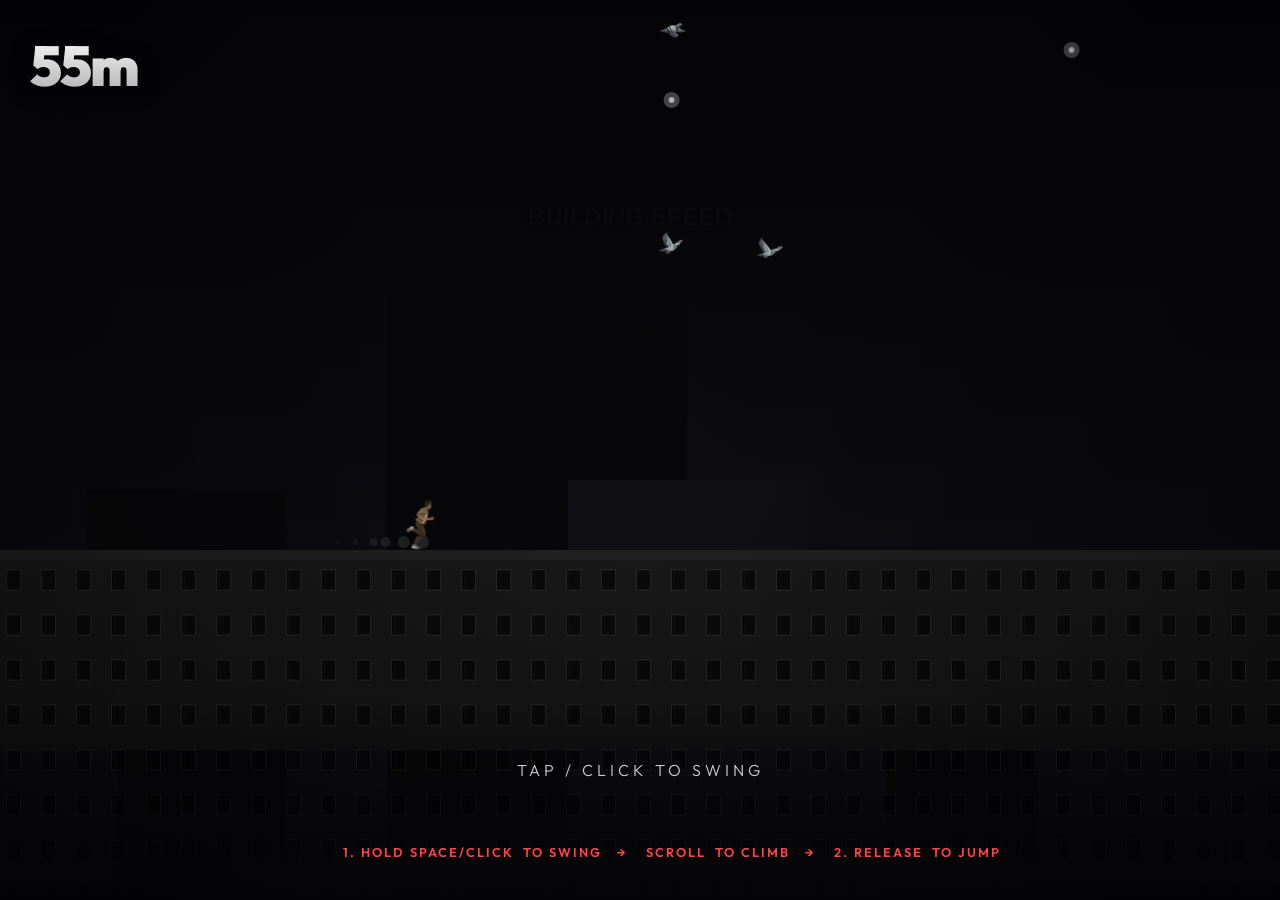
==== index.html @ 744a933e "Shadow Swing: Upgraded crane design and momentum physics" ====
<!DOCTYPE html>
<html lang="en">

<head>
    <meta charset="UTF-8">
    <meta name="viewport" content="width=device-width, initial-scale=1.0, maximum-scale=1.0, user-scalable=no">
    <title>Shadow Swing</title>
    <link rel="stylesheet" href="style.css">
    <meta name="description"
        content="A high-speed, momentum-based swing runner where skill comes from timing and angles.">

    <!-- PWA / Play Store -->
    <link rel="manifest" href="manifest.json">
    <meta name="theme-color" content="#050508">
    <meta name="mobile-web-app-capable" content="yes">
    <meta name="apple-mobile-web-app-capable" content="yes">
    <meta name="apple-mobile-web-app-status-bar-style" content="black-translucent">
    <link rel="apple-touch-icon" href="icons/icon-192.png">
    <link rel="icon" type="image/png" sizes="192x192" href="icons/icon-192.png">
    <link rel="icon" type="image/png" sizes="512x512" href="icons/icon-512.png">
</head>

<body>
    <canvas id="gameCanvas"></canvas>
    <div id="ad-layer"></div>
    <div id="ui-overlay">
        <div id="score">0m</div>
        <div id="instructions">Tap / Click to Swing</div>
        <div id="game-over" style="display: none;">
            <h1>CRASHED</h1>
            <p id="final-score">Distance: 0m</p>
            <button id="restart-btn">Try Again</button>
        </div>
        <div id="controls-hint">
            <span class="desktop-hint">
                <span>1. Hold Space/Click</span> to Swing
                &nbsp;&nbsp;&rarr;&nbsp;&nbsp;
                <span>Scroll</span> to Climb
                &nbsp;&nbsp;&rarr;&nbsp;&nbsp;
                <span>2. Release</span> to Jump
            </span>
            <span class="mobile-hint">
                <span>1. Touch &amp; Hold</span> to Swing
                &nbsp;&nbsp;&rarr;&nbsp;&nbsp;
                <span>Swipe &uarr;&darr;</span> to Climb
                &nbsp;&nbsp;&rarr;&nbsp;&nbsp;
                <span>2. Release</span> to Jump
            </span>
        </div>
    </div>
    <script src="game.js"></script>
    <script>
        // Register Service Worker for PWA / offline support
        if ('serviceWorker' in navigator) {
            window.addEventListener('load', () => {
                navigator.serviceWorker.register('./sw.js')
                    .then(reg => console.log('[PWA] Service Worker registered:', reg.scope))
                    .catch(err => console.warn('[PWA] SW registration failed:', err));
            });
        }
    </script>
</body>

</html>
---- style.css ----
@import url('https://fonts.googleapis.com/css2?family=Outfit:wght@300;600;900&display=swap');

* {
    margin: 0;
    padding: 0;
    box-sizing: border-box;
    user-select: none;
    -webkit-user-select: none;
    -webkit-tap-highlight-color: transparent;
}

body {
    background-color: #050508;
    color: #fff;
    overflow: hidden;
    font-family: 'Outfit', sans-serif;
    height: 100vh;
    width: 100vw;
    touch-action: none;
}

canvas {
    display: block;
    width: 100%;
    height: 100%;
    touch-action: none;
}

#ad-layer {
    position: absolute;
    top: 0;
    left: 0;
    width: 100%;
    height: 100%;
    pointer-events: none;
    z-index: 5;
    overflow: hidden;
}

.billboard-ad {
    position: absolute;
    pointer-events: auto;
    background: #000;
    border: 4px solid #333;
    box-shadow: 0 0 20px rgba(0,0,0,0.5), 0 0 10px rgba(255,255,255,0.1);
    display: flex;
    align-items: center;
    justify-content: center;
    overflow: hidden;
    /* Ensure the ad doesn't look like a flat image by adding a slight perspective-like border */
    border-bottom: 8px solid #222;
}

.billboard-ad.on-top {
    border-bottom: 4px solid #333;
    overflow: visible; /* Show the legs */
}

/* The vertical legs for top billboards */
.billboard-ad.on-top::before,
.billboard-ad.on-top::after {
    content: '';
    position: absolute;
    bottom: -40px; /* Length of legs */
    width: 6px;
    height: 40px;
    background: #444;
    border-left: 2px solid #222;
    z-index: -1;
}

.billboard-ad.on-top::before { left: 25%; }
.billboard-ad.on-top::after { right: 25%; }

/* Small light fixtures on top of billboards */
.billboard-ad::after {
    content: '';
    position: absolute;
    top: -10px;
    left: 10%;
    right: 10%;
    height: 4px;
    background: repeating-linear-gradient(90deg, #555, #555 10px, transparent 10px, transparent 40px);
}

#ui-overlay {
    position: absolute;
    top: 0;
    left: 0;
    width: 100%;
    height: 100%;
    pointer-events: none;
    display: flex;
    flex-direction: column;
    padding: 30px;
    background: radial-gradient(circle at center, transparent 0%, rgba(0,0,0,0.4) 100%);
    z-index: 10;
}

#score {
    font-size: 3.5rem;
    font-weight: 900;
    letter-spacing: -2px;
    background: linear-gradient(180deg, #fff 0%, #aaa 100%);
    -webkit-background-clip: text;
    -webkit-text-fill-color: transparent;
    filter: drop-shadow(0 4px 10px rgba(0,0,0,0.5));
}

#instructions {
    position: absolute;
    bottom: 120px;
    left: 50%;
    transform: translateX(-50%);
    font-size: 1rem;
    font-weight: 300;
    text-transform: uppercase;
    letter-spacing: 4px;
    opacity: 0.8;
    animation: pulseFade 2s infinite alternate;
}

@keyframes pulseFade {
    from { opacity: 0.4; transform: translateX(-50%) scale(0.98); }
    to { opacity: 0.9; transform: translateX(-50%) scale(1); }
}

#game-over {
    position: absolute;
    top: 50%;
    left: 50%;
    transform: translate(-50%, -50%);
    text-align: center;
    background: rgba(15, 15, 20, 0.8);
    backdrop-filter: blur(20px);
    -webkit-backdrop-filter: blur(20px);
    padding: 60px;
    border-radius: 24px;
    pointer-events: auto;
    border: 1px solid rgba(255, 255, 255, 0.1);
    box-shadow: 0 25px 50px -12px rgba(0, 0, 0, 0.5);
    animation: modalIn 0.5s cubic-bezier(0.16, 1, 0.3, 1);
}

@keyframes modalIn {
    from { opacity: 0; transform: translate(-50%, -40%) scale(0.9); }
    to { opacity: 1; transform: translate(-50%, -50%) scale(1); }
}

#game-over h1 {
    font-size: 4rem;
    font-weight: 900;
    margin-bottom: 10px;
    background: linear-gradient(to bottom, #ff4444, #880000);
    -webkit-background-clip: text;
    -webkit-text-fill-color: transparent;
    text-transform: uppercase;
}

#game-over p {
    font-size: 1.4rem;
    margin-bottom: 30px;
    color: #999;
}

button {
    background: #fff;
    color: #000;
    border: none;
    padding: 16px 40px;
    font-size: 1.1rem;
    font-weight: 600;
    cursor: pointer;
    border-radius: 12px;
    transition: all 0.2s cubic-bezier(0.4, 0, 0.2, 1);
    box-shadow: 0 10px 20px rgba(255,255,255,0.1);
    /* Mobile: ensure touch target is at least 48px */
    min-height: 48px;
    touch-action: manipulation;
    -webkit-tap-highlight-color: rgba(255,255,255,0.2);
}

button:hover {
    transform: translateY(-2px) scale(1.02);
    box-shadow: 0 15px 30px rgba(255,255,255,0.2);
    background: #f0f0f0;
}

button:active {
    transform: translateY(0) scale(0.98);
}

#game-over {
    /* Ensure game-over modal intercepts all touch events */
    touch-action: auto;
}

#controls-hint {
    position: absolute;
    bottom: 40px;
    width: 100%;
    text-align: center;
    font-size: 0.8rem;
    color: rgba(255, 255, 255, 0.4);
    text-transform: uppercase;
    letter-spacing: 2px;
    pointer-events: none;
    /* Safe area for notched phones */
    padding-bottom: env(safe-area-inset-bottom, 0);
}

#controls-hint span {
    color: #ff4444;
    font-weight: 600;
    margin: 0 4px;
}

/* Desktop: show desktop hint, hide mobile hint */
.mobile-hint { display: none; }
.desktop-hint { display: inline; }

@media (max-width: 800px), (pointer: coarse) {
    .desktop-hint { display: none !important; }
    .mobile-hint { display: inline !important; }
    #score { font-size: 2.5rem; }

    button {
        padding: 18px 50px;
        font-size: 1.2rem;
        min-height: 56px;
    }

    #game-over {
        padding: 40px;
    }

    #controls-hint {
        bottom: 20px;
        font-size: 0.7rem;
        letter-spacing: 1px;
    }

    /* Safe area insets for notched phones */
    #ui-overlay {
        padding: 20px;
        padding-top: max(20px, env(safe-area-inset-top));
        padding-left: max(20px, env(safe-area-inset-left));
        padding-right: max(20px, env(safe-area-inset-right));
    }
}
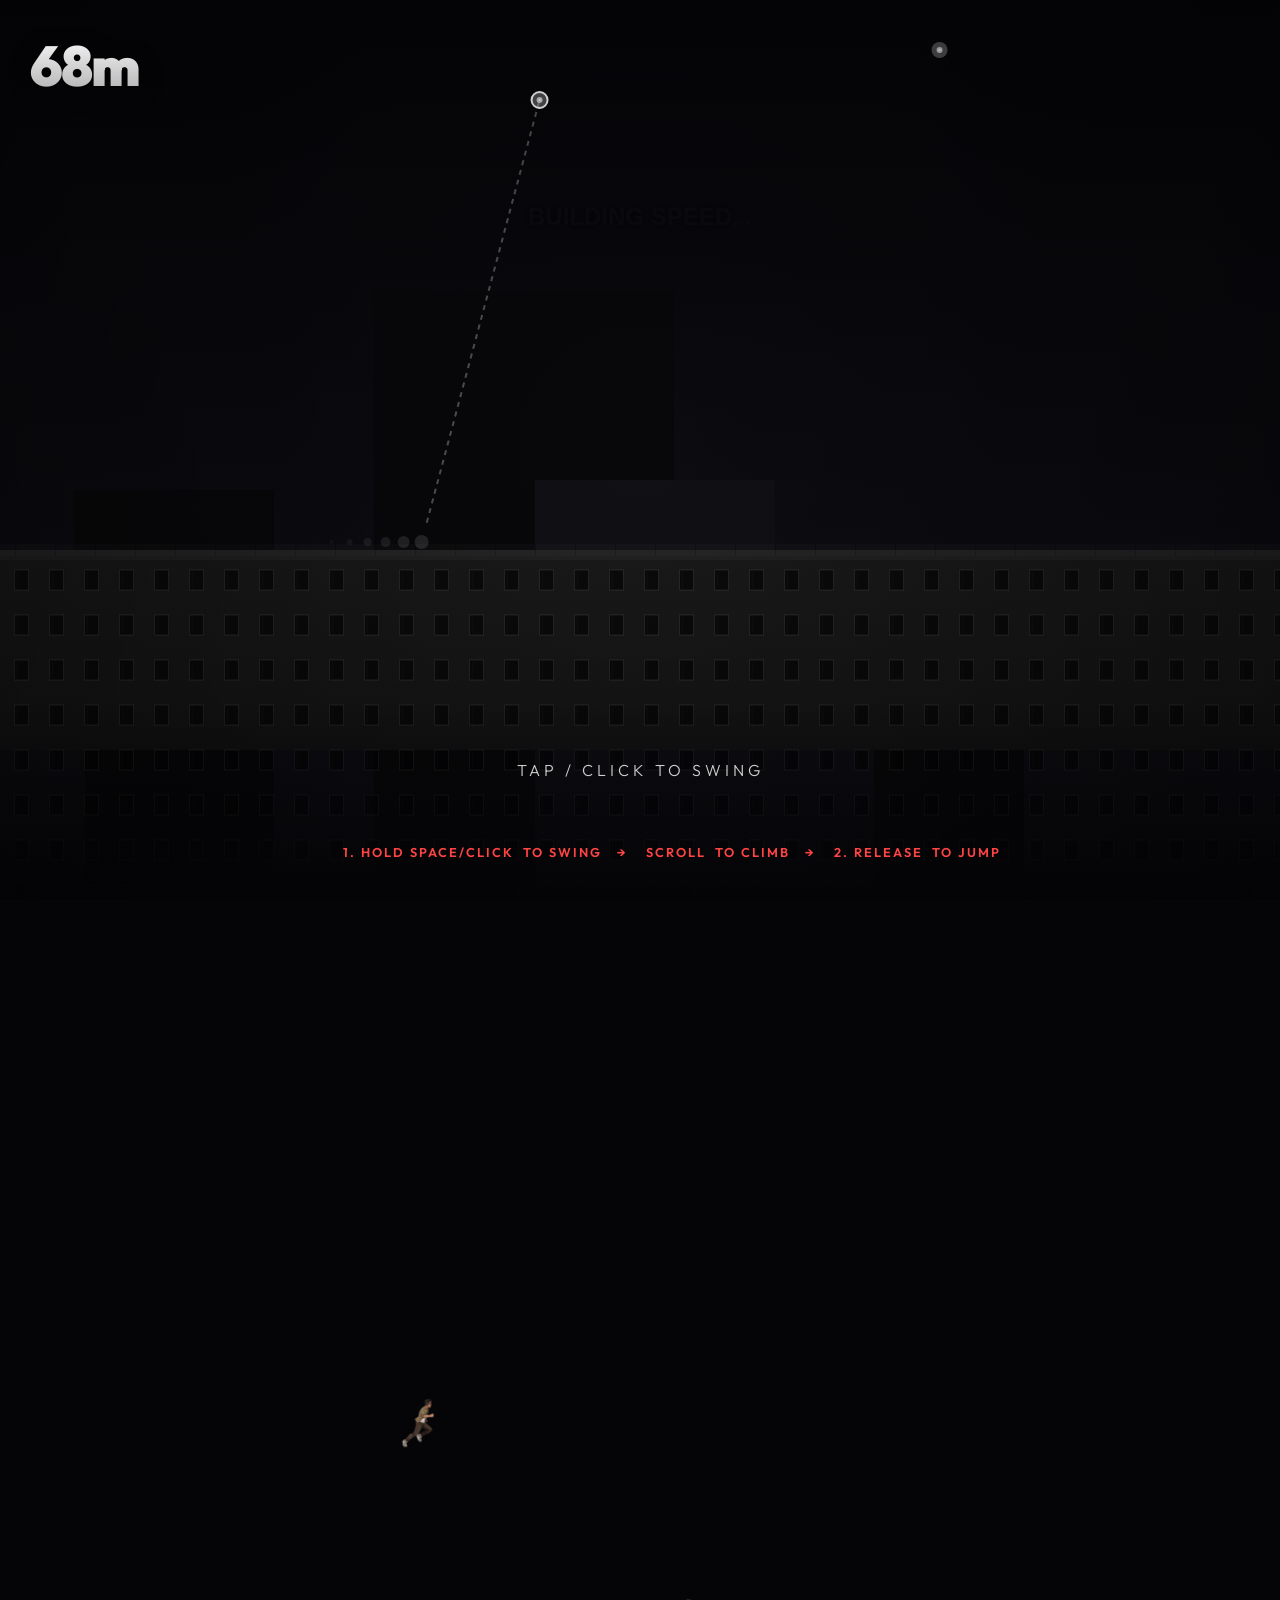
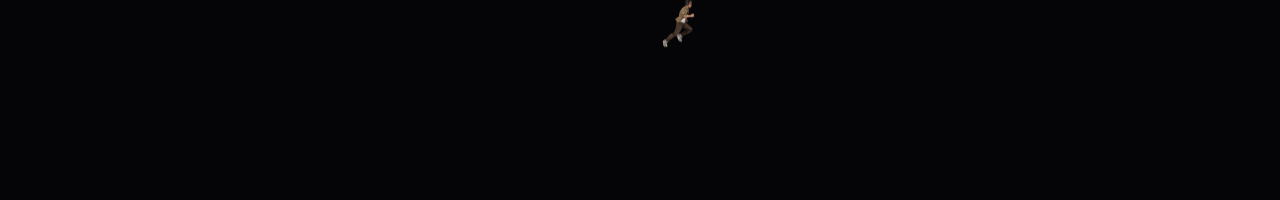
==== commit c279dd0d: "Shadow Swing: Fixed canvas initialization error and added rendering safety checks" ====
--- a/index.html
+++ b/index.html
@@ -23,6 +23,7 @@
 <body>
     <canvas id="gameCanvas"></canvas>
     <div id="ad-layer"></div>
+    <canvas id="playerCanvas"></canvas>
     <div id="ui-overlay">
         <div id="score">0m</div>
         <div id="instructions">Tap / Click to Swing</div>
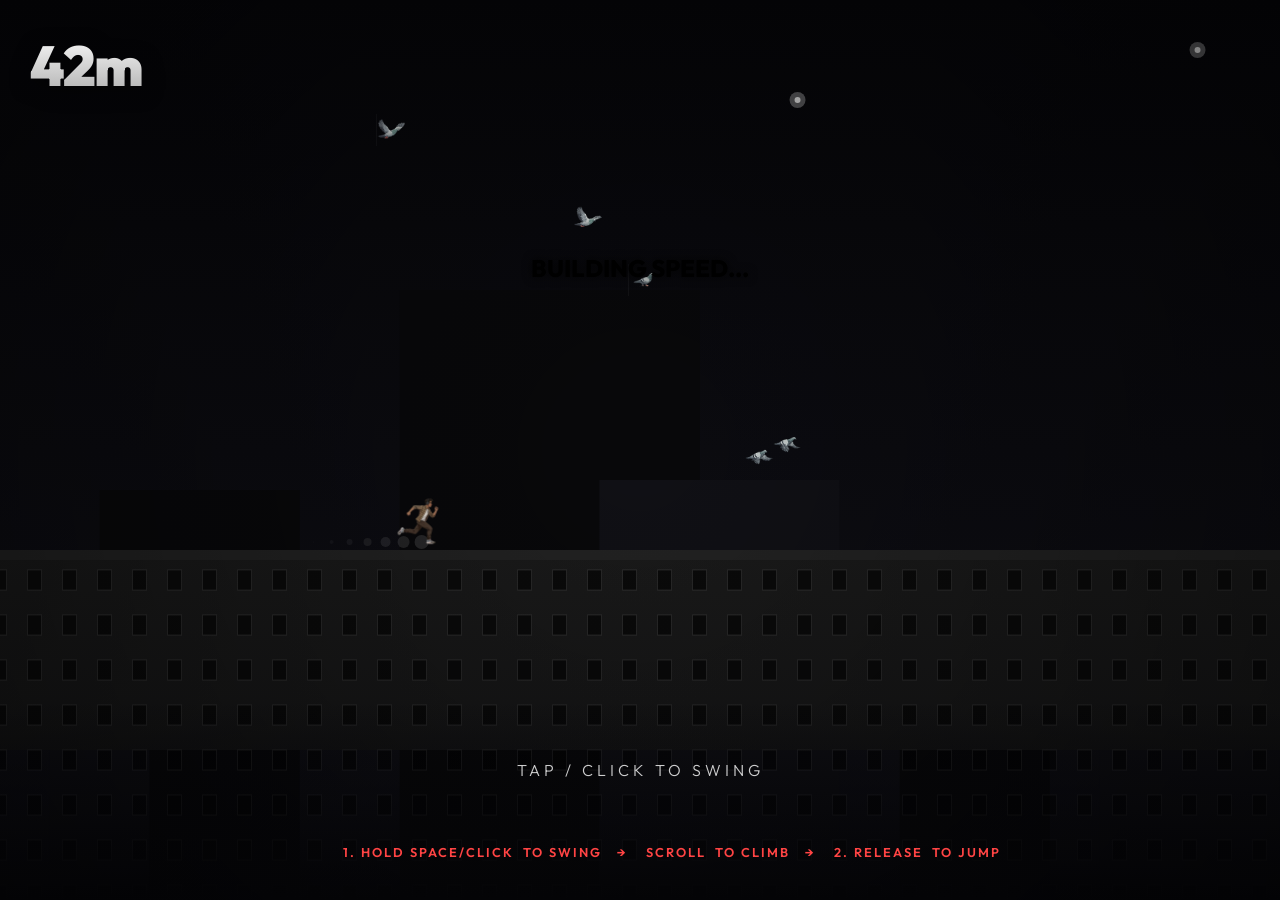
==== commit c018277f: "Shadow Swing: Optimized triple-layer rendering (Character > Ads > Buildings)" ====
--- a/index.html
+++ b/index.html
@@ -23,7 +23,7 @@
 <body>
     <canvas id="gameCanvas"></canvas>
     <div id="ad-layer"></div>
-    <canvas id="playerCanvas"></canvas>
+    <canvas id="fgCanvas"></canvas>
     <div id="ui-overlay">
         <div id="score">0m</div>
         <div id="instructions">Tap / Click to Swing</div>
--- a/style.css
+++ b/style.css
@@ -24,16 +24,28 @@
     width: 100%;
     height: 100%;
     touch-action: none;
-}
-
-#ad-layer {
     position: absolute;
     top: 0;
     left: 0;
+}
+
+#gameCanvas {
+    z-index: 1;
+}
+
+#fgCanvas {
+    z-index: 10;
+    pointer-events: none; /* Let touches pass through to the main interaction layer if needed */
+}
+
+#ad-layer {
+    position: absolute;
+    top: 0;
+    left: 0;
     width: 100%;
     height: 100%;
     pointer-events: none;
-    z-index: 5;
+    z-index: 5; /* Between the two canvases */
     overflow: hidden;
 }
 
